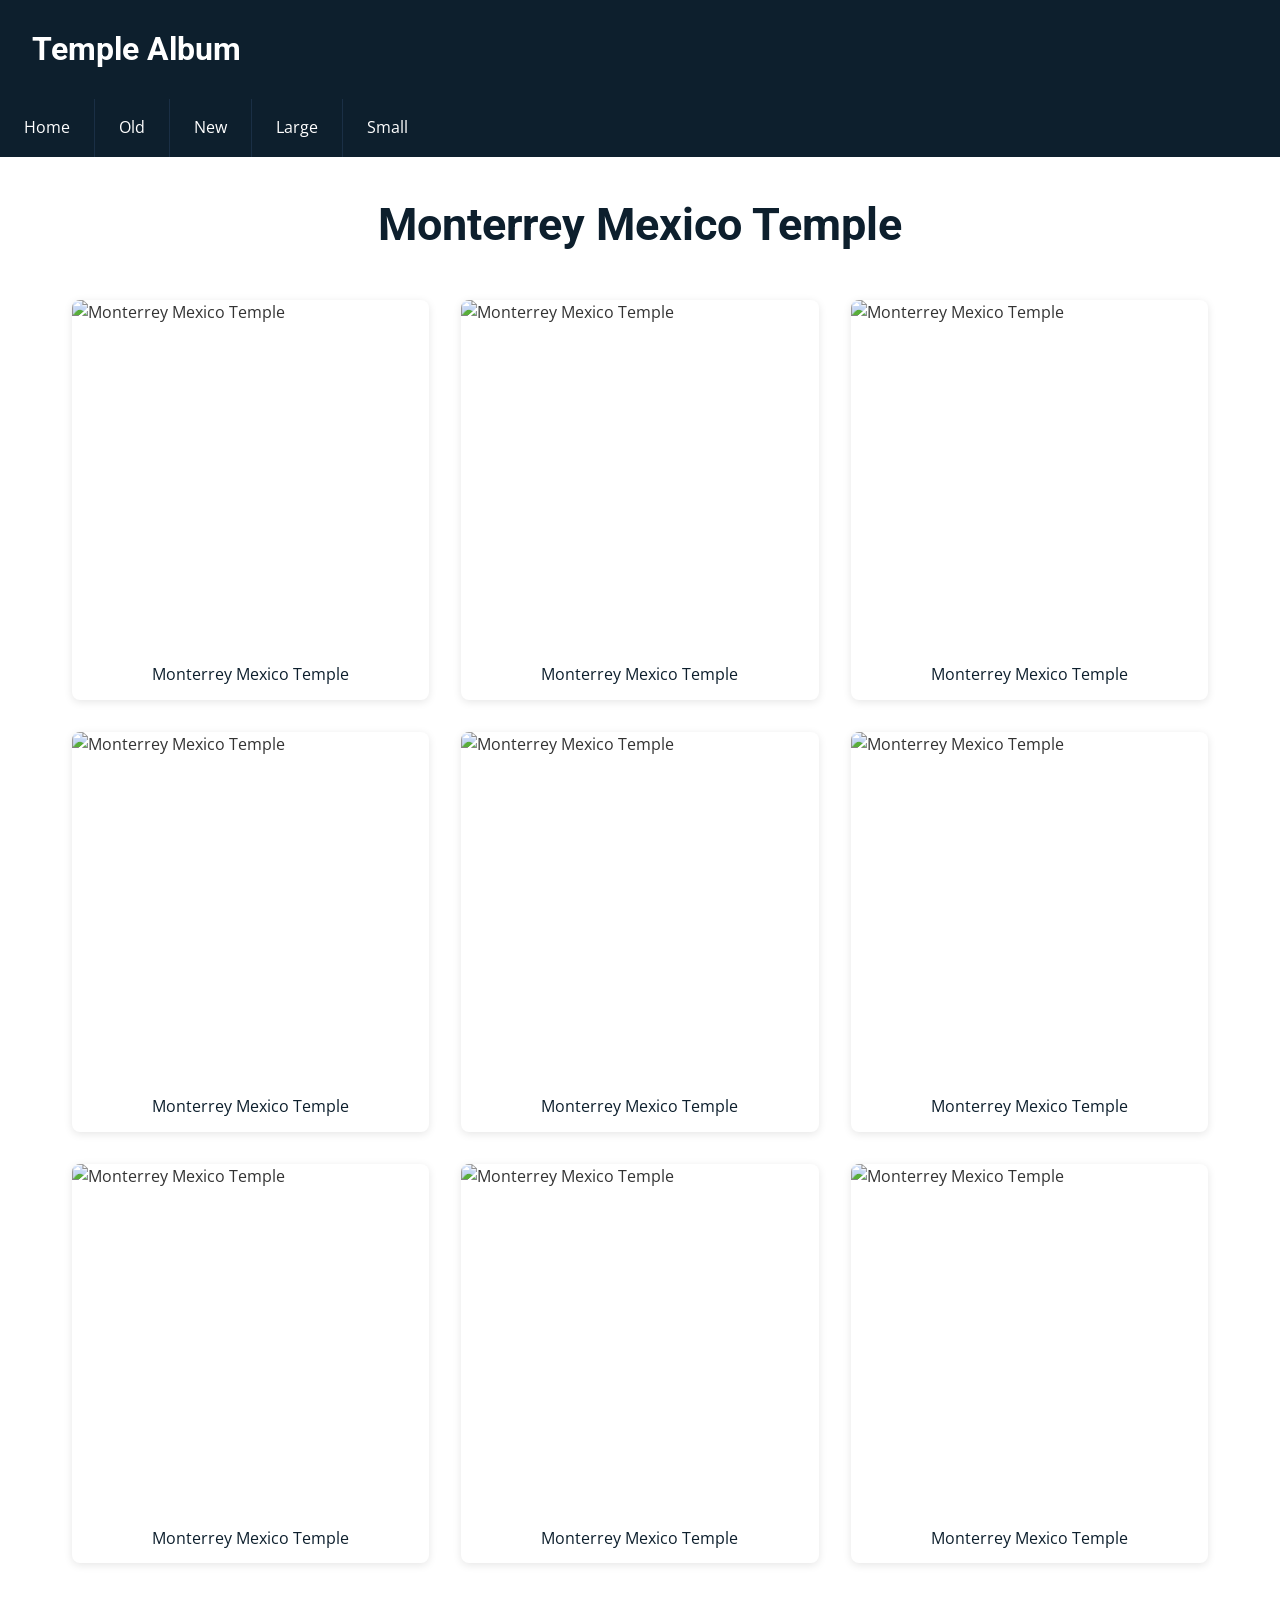
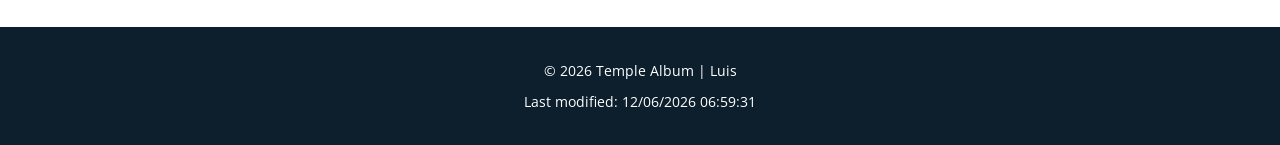
==== temples.html @ 30ab4887 "week 02 temple gallery" ====
<!DOCTYPE html>
<html lang="en">
<head>
    <meta charset="UTF-8">
    <meta name="viewport" content="width=device-width, initial-scale=1.0">
    <meta name="description" content="Temple Album - A collection of beautiful temple pictures from around the world.">
    <meta name="author" content="Luis">
    <title>Temple Album - WDD131</title>
    <link rel="stylesheet" href="styles/temples.css">
    <link rel="stylesheet" href="styles/temples-large.css">
    <link href="https://fonts.googleapis.com/css2?family=Roboto:wght@400;700&family=Open+Sans:wght@400;600&display=swap" rel="stylesheet">
    <script src="scripts/temples.js" defer></script>
</head>
<body>
    <header>
        <h1>Temple Album</h1>
        <button id="menu-button" class="menu-button">☰ Menu</button>
    </header>

    <nav id="nav-menu" class="nav-menu">
        <ul>
            <li><a href="index.html">Home</a></li>
            <li><a href="#">Old</a></li>
            <li><a href="#">New</a></li>
            <li><a href="#">Large</a></li>
            <li><a href="#">Small</a></li>
        </ul>
    </nav>

    <main>
        <h1>Monterrey Mexico Temple</h1>
        <div class="temple-container">
            <figure class="temple-card">
                <img src="https://churchofjesuschristtemples.org/assets/img/temples/monterrey-mexico-temple/monterrey-mexico-temple-1068-main.jpg" alt="Monterrey Mexico Temple" loading="lazy">
                <figcaption>Monterrey Mexico Temple</figcaption>
            </figure>

            <figure class="temple-card">
                <img src="https://churchofjesuschristtemples.org/assets/img/temples/monterrey-mexico-temple/monterrey-mexico-temple-1068-main.jpg" alt="Monterrey Mexico Temple" loading="lazy">
                <figcaption>Monterrey Mexico Temple</figcaption>
            </figure>

            <figure class="temple-card">
                <img src="https://churchofjesuschristtemples.org/assets/img/temples/monterrey-mexico-temple/monterrey-mexico-temple-1068-main.jpg" alt="Monterrey Mexico Temple" loading="lazy">
                <figcaption>Monterrey Mexico Temple</figcaption>
            </figure>

            <figure class="temple-card">
                <img src="https://churchofjesuschristtemples.org/assets/img/temples/monterrey-mexico-temple/monterrey-mexico-temple-1068-main.jpg" alt="Monterrey Mexico Temple" loading="lazy">
                <figcaption>Monterrey Mexico Temple</figcaption>
            </figure>

            <figure class="temple-card">
                <img src="https://churchofjesuschristtemples.org/assets/img/temples/monterrey-mexico-temple/monterrey-mexico-temple-1068-main.jpg" alt="Monterrey Mexico Temple" loading="lazy">
                <figcaption>Monterrey Mexico Temple</figcaption>
            </figure>

            <figure class="temple-card">
                <img src="https://churchofjesuschristtemples.org/assets/img/temples/monterrey-mexico-temple/monterrey-mexico-temple-1068-main.jpg" alt="Monterrey Mexico Temple" loading="lazy">
                <figcaption>Monterrey Mexico Temple</figcaption>
            </figure>

            <figure class="temple-card">
                <img src="https://churchofjesuschristtemples.org/assets/img/temples/monterrey-mexico-temple/monterrey-mexico-temple-1068-main.jpg" alt="Monterrey Mexico Temple" loading="lazy">
                <figcaption>Monterrey Mexico Temple</figcaption>
            </figure>

            <figure class="temple-card">
                <img src="https://churchofjesuschristtemples.org/assets/img/temples/monterrey-mexico-temple/monterrey-mexico-temple-1068-main.jpg" alt="Monterrey Mexico Temple" loading="lazy">
                <figcaption>Monterrey Mexico Temple</figcaption>
            </figure>

            <figure class="temple-card">
                <img src="https://churchofjesuschristtemples.org/assets/img/temples/monterrey-mexico-temple/monterrey-mexico-temple-1068-main.jpg" alt="Monterrey Mexico Temple" loading="lazy">
                <figcaption>Monterrey Mexico Temple</figcaption>
            </figure>
        </div>
    </main>

    <footer>
        <p>&copy; <span id="currentyear"></span> Temple Album | Luis</p>
        <p id="lastModified"></p>
    </footer>
</body>
</html>
---- styles/temples.css ----
* {
    margin: 0;
    padding: 0;
    box-sizing: border-box;
}

body {
    font-family: 'Open Sans', sans-serif;
    line-height: 1.6;
    color: #333;
    background-color: #ffffff;
}

header {
    background-color: #0d1f2d;
    color: white;
    padding: 1.5rem;
    display: flex;
    justify-content: space-between;
    align-items: center;
}

header h1 {
    font-family: 'Roboto', sans-serif;
    font-size: 1.5rem;
    font-weight: 700;
}

.menu-button {
    background: none;
    border: none;
    color: white;
    font-size: 1.5rem;
    cursor: pointer;
    padding: 0.5rem;
    transition: color 0.3s ease;
}

.menu-button:hover {
    color: #b0b0b0;
}

.menu-button.close::before {
    content: '✕';
}

.menu-button.close {
    font-size: 1.8rem;
}

.nav-menu {
    display: none;
    background-color: #1a2f45;
    padding: 0;
}

.nav-menu.active {
    display: block;
}

.nav-menu ul {
    list-style: none;
    padding: 0;
    display: flex;
    flex-direction: column;
}

.nav-menu ul li {
    border-bottom: 1px solid #0d1f2d;
}

.nav-menu ul li:last-child {
    border-bottom: none;
}

.nav-menu ul li a {
    color: white;
    text-decoration: none;
    display: block;
    padding: 1rem 1.5rem;
    transition: background-color 0.3s ease;
}

.nav-menu ul li a:hover {
    background-color: #0d1f2d;
}

main {
    max-width: 1200px;
    margin: 0 auto;
    padding: 1.5rem;
}

main h1 {
    font-family: 'Roboto', sans-serif;
    font-size: 2rem;
    text-align: center;
    margin-bottom: 2rem;
    color: #0d1f2d;
}

.temple-container {
    display: grid;
    grid-template-columns: 1fr;
    gap: 1.5rem;
}

.temple-card {
    background-color: transparent;
    border-radius: 0;
    overflow: hidden;
    box-shadow: none;
}

.temple-card img {
    width: 100%;
    height: auto;
    display: block;
}

.temple-card figcaption {
    padding: 0.5rem 0;
    text-align: center;
    font-weight: 400;
    color: #0d1f2d;
    background-color: transparent;
    font-size: 0.95rem;
}

footer {
    background-color: #0d1f2d;
    color: white;
    text-align: center;
    padding: 1.5rem;
    margin-top: 2rem;
}

footer p {
    margin: 0.5rem 0;
    font-size: 0.9rem;
}
---- styles/temples-large.css ----
/* filepath: /home/luis/wdd131/wdd131/styles/temples-large.css */
@media (min-width: 768px) {
    header {
        display: flex;
        justify-content: space-between;
        align-items: center;
        padding: 1.5rem 2rem;
    }

    header h1 {
        font-size: 2rem;
    }

    .menu-button {
        display: none;
    }

    .nav-menu {
        display: block !important;
        background-color: #0d1f2d;
        padding: 0;
    }

    .nav-menu ul {
        display: flex;
        flex-direction: row;
        justify-content: flex-start;
        list-style: none;
        padding: 0;
        margin: 0;
    }

    .nav-menu ul li {
        border-bottom: none;
        border-right: 1px solid #1a2f45;
    }

    .nav-menu ul li:last-child {
        border-right: none;
    }

    .nav-menu ul li a {
        color: white;
        text-decoration: none;
        display: block;
        padding: 1rem 1.5rem;
        transition: background-color 0.3s ease;
    }

    .nav-menu ul li a:hover {
        background-color: #1a2f45;
    }

    main {
        max-width: 1200px;
        margin: 0 auto;
        padding: 2rem;
    }

    main h1 {
        font-size: 2.5rem;
    }

    .temple-container {
        display: grid;
        grid-template-columns: repeat(2, 1fr);
        gap: 2rem;
    }

    .temple-card {
        background-color: white;
        border-radius: 8px;
        overflow: hidden;
        box-shadow: 0 2px 8px rgba(0, 0, 0, 0.1);
    }

    .temple-card img {
        width: 100%;
        height: 300px;
        object-fit: cover;
    }

    .temple-card figcaption {
        padding: 1.5rem;
        font-size: 1.1rem;
    }
}

@media (min-width: 1024px) {
    .temple-container {
        display: grid;
        grid-template-columns: repeat(3, 1fr);
        gap: 2rem;
    }

    .temple-card img {
        height: 350px;
    }

    main {
        padding: 2rem;
    }

    main h1 {
        font-size: 2.8rem;
        margin-bottom: 2.5rem;
    }

    .temple-card figcaption {
        padding: 0.75rem 0;
        font-size: 1rem;
    }
}
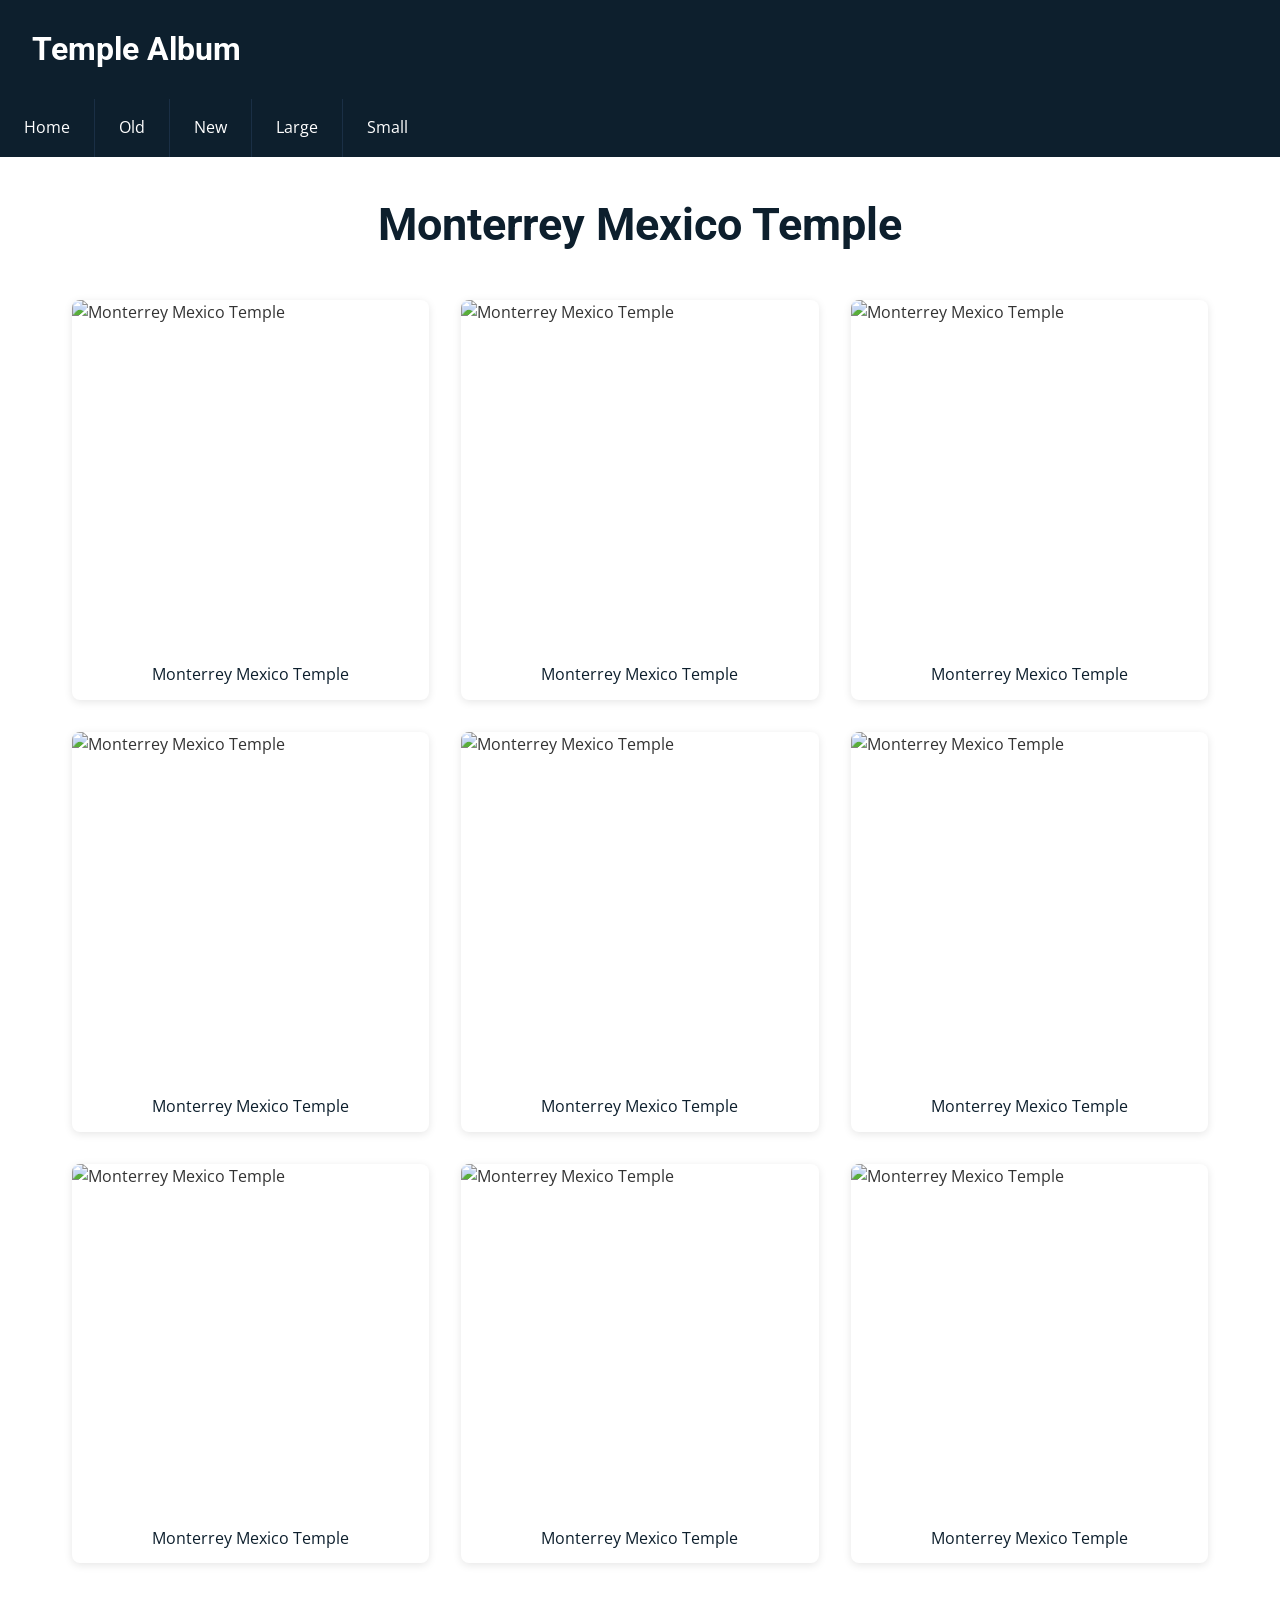
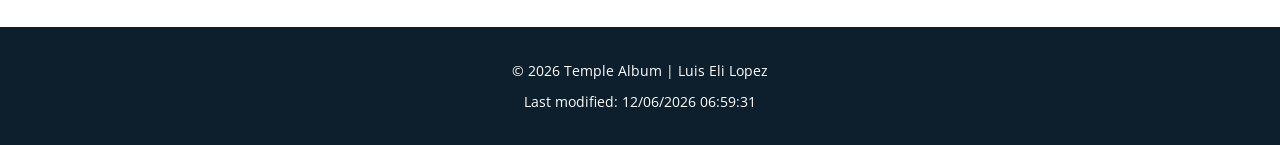
==== commit ed241837: "-week 03 country page" ====
--- a/temples.html
+++ b/temples.html
@@ -4,11 +4,13 @@
     <meta charset="UTF-8">
     <meta name="viewport" content="width=device-width, initial-scale=1.0">
     <meta name="description" content="Temple Album - A collection of beautiful temple pictures from around the world.">
-    <meta name="author" content="Luis">
+    <meta name="author" content="Luis Eli Lopez">
     <title>Temple Album - WDD131</title>
+    <link rel="preconnect" href="https://fonts.googleapis.com">
+    <link rel="preconnect" href="https://fonts.gstatic.com" crossorigin>
+    <link href="https://fonts.googleapis.com/css2?family=Roboto:wght@400;700&family=Open+Sans:wght@400;600&display=swap" rel="stylesheet">
     <link rel="stylesheet" href="styles/temples.css">
     <link rel="stylesheet" href="styles/temples-large.css">
-    <link href="https://fonts.googleapis.com/css2?family=Roboto:wght@400;700&family=Open+Sans:wght@400;600&display=swap" rel="stylesheet">
     <script src="scripts/temples.js" defer></script>
 </head>
 <body>
@@ -78,7 +80,7 @@
     </main>
 
     <footer>
-        <p>&copy; <span id="currentyear"></span> Temple Album | Luis</p>
+        <p>&copy; <span id="currentyear"></span> Temple Album | Luis Eli Lopez</p>
         <p id="lastModified"></p>
     </footer>
 </body>
